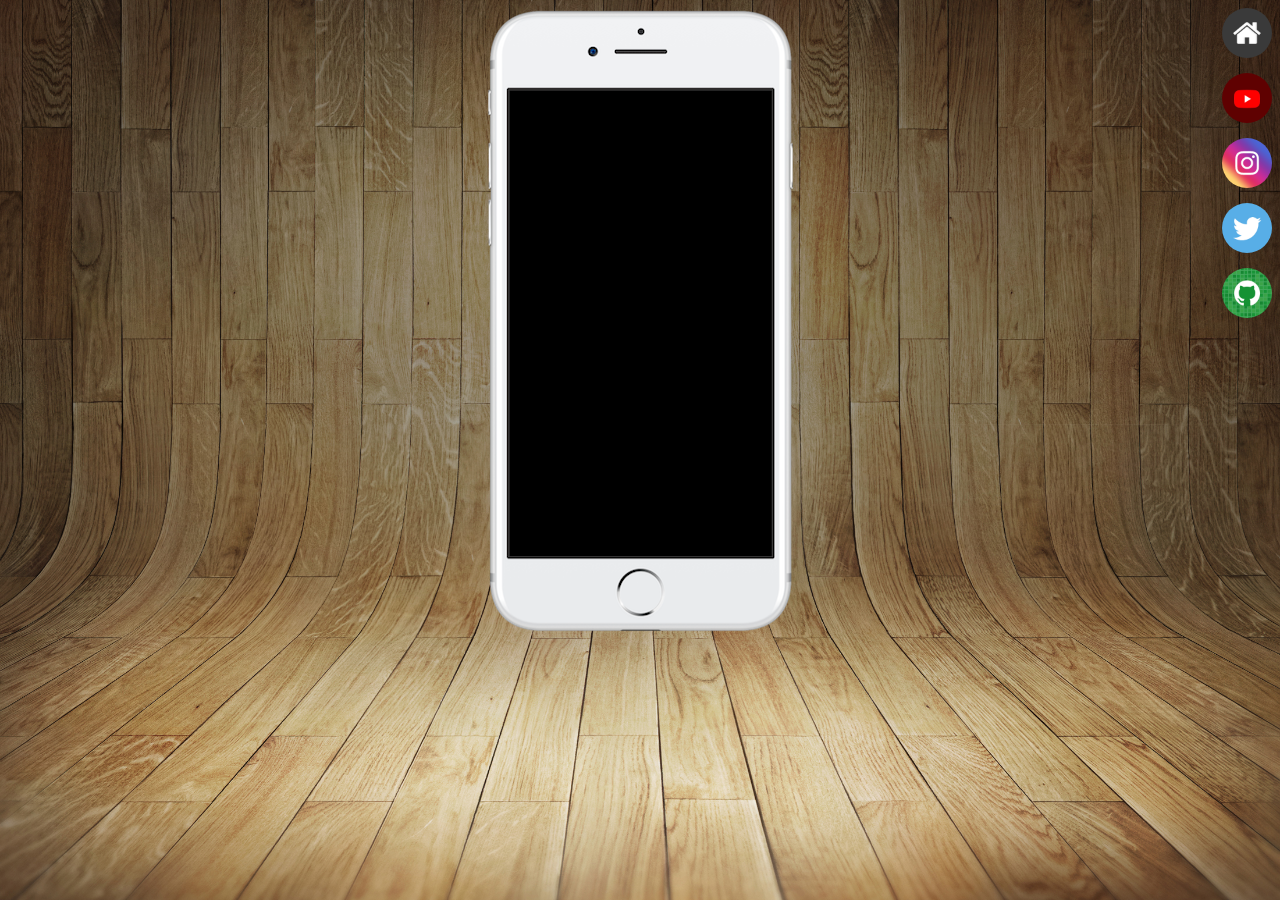
==== index.html @ 77a02a29 "projeto social" ====
<!DOCTYPE html>
<html lang="pt-br">
<head>
    <meta charset="UTF-8">
    <meta name="viewport" content="width=device-width, initial-scale=1.0">
    <title>Projeto - Redes Sociais</title>
    <link rel="shortcut icon" href="favicon.ico" type="image/x-icon">
    <link rel="stylesheet" href="estilo/style.css">
</head>
<body>
    <iframe name="tela" 
    src=""
        frameborder="0" scrolling="no">O seu navegador não é compatível.</iframe>

    <div>
        <a href="paginas/youtube.html" rel="next" target="tela">
            <img src="imagens/logo-home.jpg" alt="Home">
        </a>
        <a href="#" rel="next" target="tela">
            <img src="imagens/logo-youtube.jpg" alt="Youtube">
        </a>
        <a href="#" rel="next" target="tela">
            <img src="imagens/logo-instagram.jpg" alt="Instagram">
        </a>
        <a href="#" rel="next" target="tela">
            <img src="imagens/logo-twitter.jpg" alt="Twitter">
        </a>
        <a href="#" rel="next" target="tela">
            <img src="imagens/logo-github.jpg" alt="Github">
        </a>
    </div>
</body>
</html>
---- estilo/style.css ----
@charset "UTF-8";

body {
    height: 97.7vh;
    position: relative;
    background: url('../imagens/fundo-madeira.jpg') center no-repeat;
    background-size: cover;
}

iframe {
    position: absolute;
    background: url('../imagens/frame-iphone.png') center no-repeat;
    background-size: contain;
    width: 328px;
    height: 626px;
    left: 50%;
    transform: translate(-50%);
}

div {
    position: absolute;
    left: 100%;
    transform: translate(-100%);
}

a {
    width: 50px;
    height: 50px;
    display: block;
    margin-bottom: 15px;
}

a > img {
    width: 50px;
    border-radius: 50%;
}

a > img:hover {
    width: 45px;
    border: 2px solid white;
    filter: brightness(80%);
}
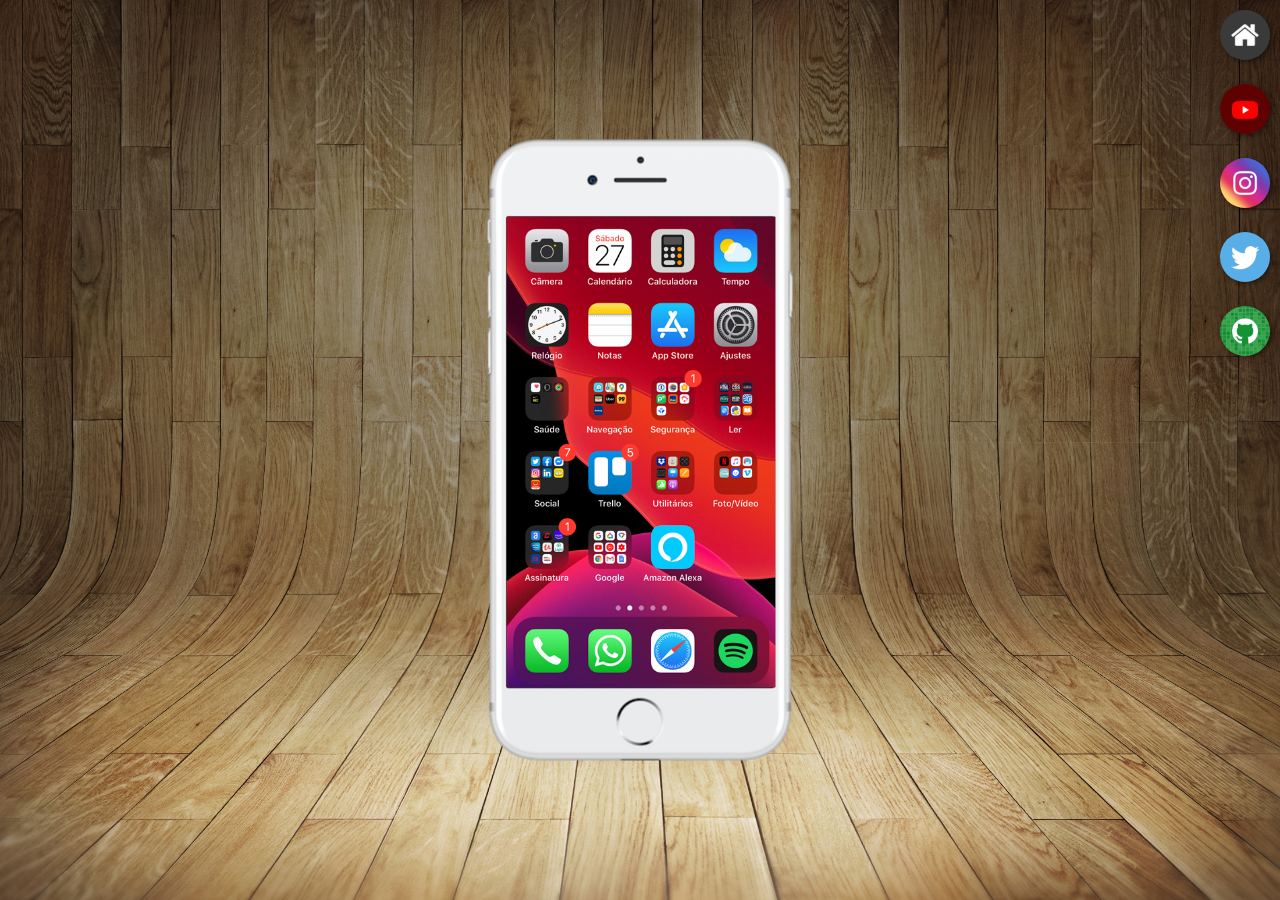
==== commit bfe07f87: "criei botões laterais" ====
--- a/index.html
+++ b/index.html
@@ -8,26 +8,34 @@
     <link rel="stylesheet" href="estilo/style.css">
 </head>
 <body>
-    <iframe name="tela" 
-    src=""
-        frameborder="0" scrolling="no">O seu navegador não é compatível.</iframe>
-
-    <div>
-        <a href="paginas/youtube.html" rel="next" target="tela">
-            <img src="imagens/logo-home.jpg" alt="Home">
-        </a>
-        <a href="#" rel="next" target="tela">
-            <img src="imagens/logo-youtube.jpg" alt="Youtube">
-        </a>
-        <a href="#" rel="next" target="tela">
-            <img src="imagens/logo-instagram.jpg" alt="Instagram">
-        </a>
-        <a href="#" rel="next" target="tela">
-            <img src="imagens/logo-twitter.jpg" alt="Twitter">
-        </a>
-        <a href="#" rel="next" target="tela">
-            <img src="imagens/logo-github.jpg" alt="Github">
-        </a>
-    </div>
+    <main>
+        <section id="celular">
+            <iframe name="tela" id="tela"
+            src="home.html"
+                frameborder="0">O seu navegador não é compatível.</iframe>
+        </section>
+        <section id="menu">
+            <a href="paginas/youtube.html" rel="next" target="tela">
+                <img src="imagens/logo-home.jpg" alt="Home">
+            </a>
+            <br>
+            <a href="#" rel="next" target="tela">
+                <img src="imagens/logo-youtube.jpg" alt="Youtube">
+            </a>
+            <br>
+            <a href="#" rel="next" target="tela">
+                <img src="imagens/logo-instagram.jpg" alt="Instagram">
+            </a>
+            <br>
+            <a href="#" rel="next" target="tela">
+                <img src="imagens/logo-twitter.jpg" alt="Twitter">
+            </a>
+            <br>
+            <a href="#" rel="next" target="tela">
+                <img src="imagens/logo-github.jpg" alt="Github">
+            </a>
+            <br>
+        </section>
+    </main>
 </body>
 </html>--- a/estilo/style.css
+++ b/estilo/style.css
@@ -1,42 +1,58 @@
 @charset "UTF-8";
 
-body {
-    height: 97.7vh;
+* {
+    margin: 0px;
+    padding: 0px;
+    font-family: Arial, Helvetica, sans-serif;
+}
+
+html, body {
+    height: 100vh;
+    width: 100vw;
+}
+
+main {
     position: relative;
-    background: url('../imagens/fundo-madeira.jpg') center no-repeat;
+    height: 100vh;
+    width: 100vw;
+    background: url('../imagens/fundo-madeira.jpg') center top no-repeat;
     background-size: cover;
 }
 
-iframe {
+section#celular {
     position: absolute;
-    background: url('../imagens/frame-iphone.png') center no-repeat;
-    background-size: contain;
-    width: 328px;
-    height: 626px;
+    background: url('../imagens/frame-iphone.png');
+    width: 311px;
+    height: 627px;
+
+    top: 50%;
     left: 50%;
-    transform: translate(-50%);
+    transform: translate(-50%, -50%);
 }
 
-div {
-    position: absolute;
-    left: 100%;
-    transform: translate(-100%);
+iframe#tela {
+    position: relative;
+    height: 471px;
+    width: 269px;
+    top: 80px;
+    left: 22px;
 }
 
-a {
-    width: 50px;
-    height: 50px;
-    display: block;
-    margin-bottom: 15px;
+section#menu {
+    text-align: right;
 }
 
-a > img {
+section#menu img {
     width: 50px;
+    margin: 10px;
     border-radius: 50%;
+    box-shadow: 2px 2px 5px rgba(0, 0, 0, 0.468);
+    box-sizing: border-box;
 }
-
-a > img:hover {
-    width: 45px;
+section#menu img:hover {
     border: 2px solid white;
+    transform: translate(-3px, -3px);
+    box-shadow: 5px 5px 10px rgba(0, 0, 0, 0.46);
+    transition: transform .3s, border .2s;
     filter: brightness(80%);
 }